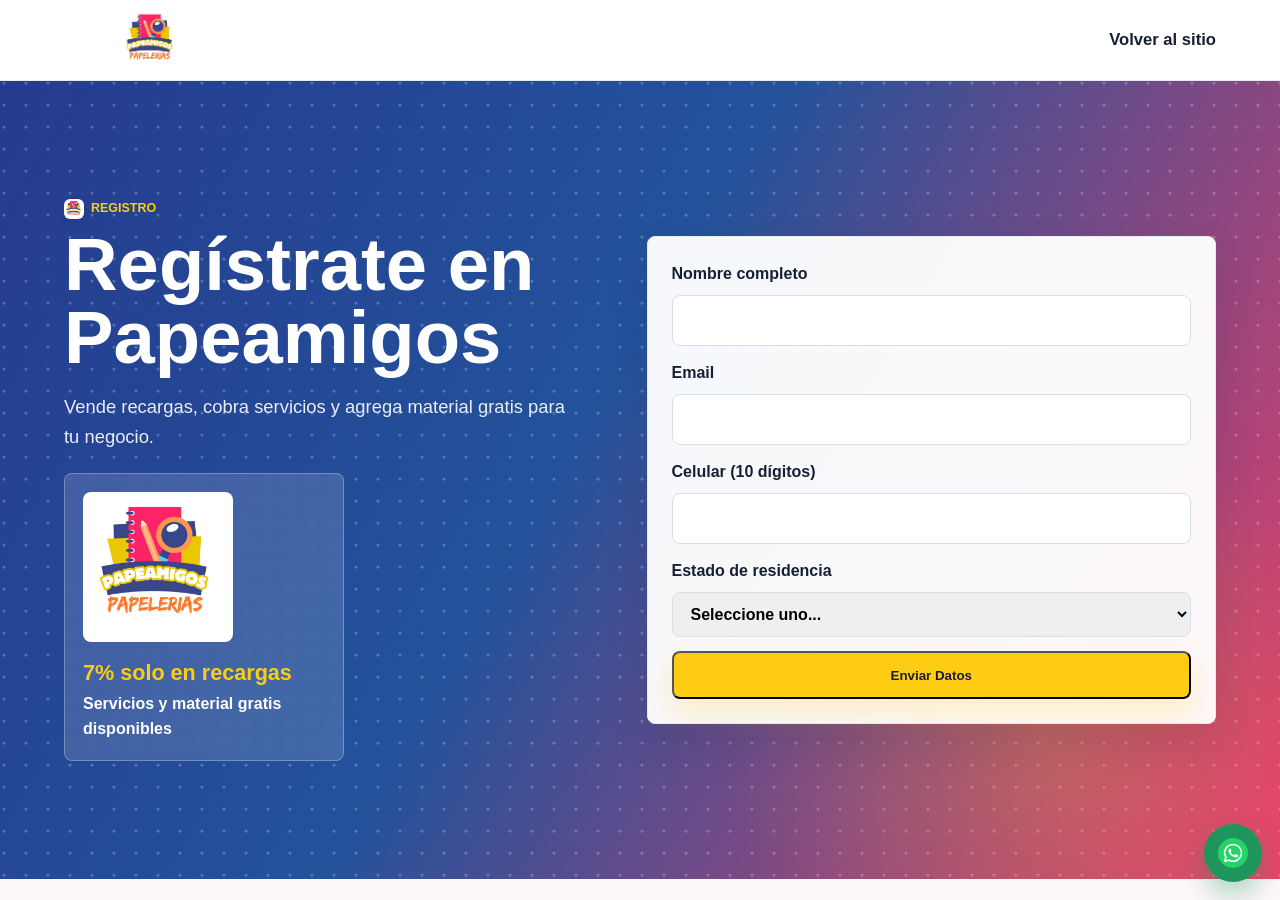
==== registro/index.html @ 70a5408a "Add compact modal banner" ====
<!doctype html>
<html lang="es-MX">
  <head>
    <meta charset="utf-8">
    <meta name="viewport" content="width=device-width, initial-scale=1">
    <!-- Cambiar content cuando Papeamigos confirme la URL real. Ejemplo: https://papeamigos.com/api/index.php -->
    <meta name="registration-api" content="/api/registro">
    <title>Registro | Papeamigos</title>
    <meta name="description" content="Regístrate en Papeamigos para vender recargas, cobrar servicios y ofrecer tarjetas de regalo.">
    <link rel="icon" href="../assets/images/logo-papeamigos.png" type="image/png">
    <link rel="stylesheet" href="../styles.css">
  </head>
  <body>
    <header class="topbar">
      <a href="../" class="brand"><img src="../assets/images/logo-papeamigos.png" alt="Papeamigos Papelerías"></a>
      <nav class="nav is-open"><button class="nav-btn back-site" type="button" data-close-register>Volver al sitio</button></nav>
    </header>
    <main>
      <section class="section register register-page" id="registro">
        <div class="register-hero"><p class="tag">Registro</p><h1>Regístrate en Papeamigos</h1><p>Vende recargas, cobra servicios y agrega material gratis para tu negocio.</p><div class="register-logo-card"><img src="../assets/images/logo-papeamigos.png" alt="Papeamigos Papelerías"><strong>7% solo en recargas</strong><span>Servicios y material gratis disponibles</span></div></div>
        <form id="registroForm" data-lead-form>
          
          <label>Nombre completo<input id="reg-name" type="text" name="nombre" maxlength="100" required></label>
          <label>Email<input id="reg-email" type="email" name="correo" maxlength="100" required></label>
          <label>Celular (10 dígitos)<input id="reg-phone" type="tel" name="telefono" inputmode="numeric" pattern="[0-9]{10}" maxlength="10" required></label>
          <label>Estado de residencia<select id="reg-estado" name="estado" required><option value="">Seleccione uno...</option><option>Aguascalientes</option><option>Baja California</option><option>Baja California Sur</option><option>Campeche</option><option>Chiapas</option><option>Chihuahua</option><option>Ciudad de México</option><option>Coahuila</option><option>Colima</option><option>Durango</option><option>Estado de México</option><option>Guanajuato</option><option>Guerrero</option><option>Hidalgo</option><option>Jalisco</option><option>Michoacán</option><option>Morelos</option><option>Nayarit</option><option>Nuevo León</option><option>Oaxaca</option><option>Puebla</option><option>Querétaro</option><option>Quintana Roo</option><option>San Luis Potosí</option><option>Sinaloa</option><option>Sonora</option><option>Tabasco</option><option>Tamaulipas</option><option>Tlaxcala</option><option>Veracruz</option><option>Yucatán</option><option>Zacatecas</option></select></label>
          <button class="btn primary" id="btnSubmitRegistro" type="submit">Enviar Datos</button>
          <p data-registration-status role="status" aria-live="polite"></p>
        </form>

      </section>
    </main>
    <section class="success-modal" data-registration-result hidden aria-live="polite" role="dialog" aria-modal="true">
      <div class="success-card">
        <button class="success-close" type="button" data-close-result aria-label="Cerrar">×</button>
        <img class="success-banner-img" src="../assets/images/modal-papeleria-banner.png" alt="Papeamigos Papelerías">
        <div class="success-check" aria-hidden="true">✓</div>
        <h2>Cuenta creada exitosamente</h2>
        <p class="success-login">Ingresa a: <a href="https://papeamigos.com/" target="_blank" rel="noopener">papeamigos.com</a></p>
        <p><strong>Usuario:</strong> <span data-result-user></span></p>
        <p><strong>Contraseña:</strong> <span data-result-pass></span></p>
        <p class="success-note">Guarda estos datos en un lugar seguro.</p>
        <p class="success-help">Si tienes dudas, escríbenos por WhatsApp.</p>
        <div class="success-link-actions">
          <a class="btn whatsapp-modal" href="#" data-modal-whatsapp>WhatsApp</a>
          <a class="btn app-modal" data-app-android hidden href="https://play.google.com/store/apps/details?id=com.papeamigos.recargasmultimarca&pcampaignid=web_share" target="_blank" rel="noopener">App Android</a>
        </div>
        <div class="success-actions">
          <button class="btn secondary" type="button" data-copy-result>Copiar</button>
          <button class="btn primary" type="button" data-accept-result>OK</button>
        </div>
      </div>
    </section>
    <a class="whatsapp" href="#" data-whatsapp-link aria-label="Contactar por WhatsApp"><img src="../assets/images/whatsapp-logo.svg" alt="WhatsApp"></a>
    <script src="../script.js"></script>
  </body>
</html>
---- styles.css ----
:root {
  --pink: #e93e69;
  --dark: #172033;
  --muted: #5d6678;
  --yellow: #ffcc14;
  --blue: #263b8f;
  --soft: #fff5f8;
  --line: #e7eaf1;
  --bg: #fff8fb;
  --radius: 8px;
  --shadow: 0 18px 44px rgba(23, 32, 51, .1);
}

* { box-sizing: border-box; }
html { scroll-behavior: smooth; }
body {
  margin: 0;
  font-family: Arial, Helvetica, sans-serif;
  color: var(--dark);
  background: var(--bg);
  line-height: 1.6;
}
img { display: block; max-width: 100%; }
a { color: inherit; text-decoration: none; }
h1, h2, h3, p { margin-top: 0; }
h1 { font-size: clamp(2.35rem, 5.8vw, 4.75rem); line-height: .98; margin-bottom: 18px; }
h2 { font-size: clamp(1.75rem, 3.8vw, 3rem); line-height: 1.08; margin-bottom: 14px; }
p { color: var(--muted); }
body, h1, h2, h3, p, span, strong, li, .tag { cursor: default; }
a, button, .btn, .nav a, .cards article a, .slider-control, .slider-dots button, .whatsapp { cursor: pointer; }
img, .cards article, .trust-grid article, .step-grid article, .earnings-grid article, .brand-list span { user-select: none; -webkit-user-select: none; }


.topbar {
  position: sticky;
  top: 0;
  z-index: 20;
  display: flex;
  align-items: center;
  justify-content: space-between;
  padding: 8px clamp(18px, 5vw, 70px);
  background: #fff;
  border-bottom: 1px solid var(--line);
}
.brand img { width: 174px; height: 64px; object-fit: contain; }
.nav { display: flex; gap: 22px; align-items: center; font-weight: 700; color: var(--dark); font-size: 1.04rem; }
.nav a, .nav button { color: var(--dark); font: inherit; font-weight: inherit; background: none; border: 0; padding: 0; cursor: pointer; }
.nav a:hover, .nav button:hover { color: var(--pink); }
.nav-home { min-height: 58px; display: inline-flex; align-items: center; padding: 0 26px !important; background: var(--pink) !important; color: #fff !important; border-radius: 12px 0 12px 0; }
.nav-dropdown { position: relative; }
.nav-drop-toggle { display: inline-flex; align-items: center; gap: 8px; }
.nav-drop-toggle::after { content: ""; width: 0; height: 0; border-left: 5px solid transparent; border-right: 5px solid transparent; border-top: 6px solid currentColor; }
.dropdown-menu { position: absolute; top: 100%; left: -22px; z-index: 40; display: none; min-width: 390px; padding: 16px; background: #fff; border: 1px solid var(--line); border-radius: 4px; box-shadow: var(--shadow); }
.dropdown-menu a { display: grid; gap: 3px; padding: 13px 10px; font-weight: 500; color: var(--dark); }
.dropdown-menu strong { font-size: 1.02rem; letter-spacing: .02em; }
.dropdown-menu span { color: var(--muted); font-size: .92rem; text-transform: uppercase; }
.dropdown-menu a:hover { color: var(--pink); }
.nav-dropdown:hover .dropdown-menu, .nav-dropdown:focus-within .dropdown-menu, .nav-dropdown.is-open .dropdown-menu { display: block; }
.nav-register { display: inline-flex; align-items: center; justify-content: center; min-height: 46px; padding: 0 20px !important; background: var(--yellow) !important; color: var(--dark) !important; border-radius: var(--radius); white-space: nowrap; }
.menu-toggle { display: none; width: 42px; height: 42px; padding: 9px; background: #fff; border: 1px solid var(--line); border-radius: var(--radius); }
.menu-toggle span { display: block; height: 2px; margin: 5px 0; background: var(--dark); }

.section { padding: clamp(48px, 7vw, 86px) clamp(18px, 5vw, 70px); }
.tag { display: inline-flex; align-items: center; gap: 7px; margin: 0 0 10px; color: #b92d45; font-size: .78rem; font-weight: 900; text-transform: uppercase; }
.tag::before { content: ""; flex: 0 0 20px; width: 20px; height: 20px; background: #fff url("assets/images/logo-papeamigos.png") center / contain no-repeat; border-radius: 6px; box-shadow: 0 3px 8px rgba(23, 32, 51, .12); }
.btn { display: inline-flex; align-items: center; justify-content: center; min-height: 48px; padding: 13px 20px; border-radius: var(--radius); font-weight: 900; }
.primary { background: var(--yellow); color: var(--dark); box-shadow: 0 12px 28px rgba(255, 204, 20, .25); }
.secondary { background: #fff; color: #b92d45; border: 1px solid rgba(233, 62, 105, .25); }
.section-title { max-width: 820px; margin-bottom: 32px; }

.hero-slider {
  position: relative;
  overflow: hidden;
  padding: 14px clamp(12px, 3vw, 36px) 24px;
  background: linear-gradient(180deg, #fff8fb 0%, #fff4bd 100%);
  border-bottom: 1px solid var(--line);
}
.slider-track { position: relative; width: min(100%, 1180px); aspect-ratio: 16 / 9; max-height: calc(100vh - 142px); margin: 0 auto; background: transparent; border-radius: 8px; box-shadow: 0 14px 34px rgba(23, 32, 51, .08); }
.slider-slide {
  position: absolute;
  inset: 0;
  opacity: 0;
  visibility: hidden;
  transition: opacity .6s ease-in-out, visibility .6s ease-in-out;
}
.slider-slide.is-active { opacity: 1; visibility: visible; }
.slider-slide img { width: 100%; height: 100%; object-fit: contain; object-position: center; background: transparent; border-radius: 6px; }
.slider-register { position: absolute; left: clamp(24px, 5vw, 70px); bottom: clamp(24px, 4vw, 48px); z-index: 2; }
.slider-control {
  position: absolute;
  top: 50%;
  z-index: 3;
  border: 0;
  width: 44px;
  height: 44px;
  padding: 0;
  background: rgba(23, 32, 51, .7);
  color: #fff;
  border-radius: 999px;
  font-size: 0;
  font-weight: 900;
  cursor: pointer;
  transform: translateY(-50%);
}
.slider-control.prev { left: clamp(18px, 4vw, 58px); }
.slider-control.next { right: clamp(18px, 4vw, 58px); }
.slider-control.prev::before { content: "‹"; font-size: 2rem; line-height: 1; }
.slider-control.next::before { content: "›"; font-size: 2rem; line-height: 1; }
.slider-dots { position: absolute; left: 0; right: 0; bottom: 16px; z-index: 3; display: flex; justify-content: center; gap: 10px; }
.slider-dots button { width: 12px; height: 12px; padding: 0; border: 2px solid #fff; background: rgba(23, 32, 51, .35); border-radius: 999px; cursor: pointer; }
.slider-dots button.is-active { background: var(--yellow); border-color: var(--yellow); }
.hero {
  display: grid;
  grid-template-columns: 1fr .95fr;
  gap: clamp(30px, 6vw, 72px);
  align-items: center;
  min-height: calc(100vh - 83px);
  padding: clamp(54px, 8vw, 96px) clamp(18px, 5vw, 70px);
  background: linear-gradient(135deg, #fff 0%, #fff5f8 48%, #fff7dc 100%);
}
.hero-text p:not(.tag) { max-width: 650px; font-size: 1.18rem; }
.hero-actions { display: flex; flex-wrap: wrap; gap: 12px; margin-top: 28px; }
.media-box { margin: 0; padding: 12px; background: #fff; border: 1px solid var(--line); border-radius: var(--radius); box-shadow: var(--shadow); }
.media-box img { width: 100%; aspect-ratio: 3 / 2; object-fit: contain; background: #fff4bd; border-radius: 6px; }

.benefit-band { display: grid; grid-template-columns: repeat(4, 1fr); gap: 16px; padding: 22px clamp(18px, 5vw, 70px); background: var(--dark); }
.benefit-band article { padding: 18px; background: #fff; border-left: 6px solid var(--yellow); border-radius: var(--radius); }
.benefit-band strong { display: block; color: var(--pink); font-size: 1.16rem; }
.benefit-band span { color: var(--muted); }

.logo-carousel { padding: 0; background: #fff8fb; overflow: hidden; border-top: 4px solid var(--pink); border-bottom: 3px solid var(--yellow); }
.logo-marquee { overflow-x: auto; overflow-y: hidden; background: #fff8fb; cursor: grab; scrollbar-width: none; touch-action: pan-y; user-select: none; }
.logo-track { display: flex; align-items: center; width: max-content; gap: clamp(46px, 6vw, 96px); padding: 36px 0; will-change: transform; }
.logo-track img { flex: 0 0 auto; max-width: clamp(120px, 13vw, 220px); max-height: 88px; width: auto; height: auto; object-fit: contain; pointer-events: none; user-select: none; -webkit-user-select: none; -webkit-user-drag: none; user-drag: none; }
.logo-marquee::-webkit-scrollbar { display: none; }
.logo-marquee.is-dragging { cursor: grabbing; }
.intro {
  position: relative;
  display: grid;
  grid-template-columns: minmax(0, 1.15fr) minmax(260px, .85fr);
  gap: clamp(26px, 5vw, 70px);
  align-items: center;
  overflow: hidden;
  background:
    radial-gradient(circle at 82% 86%, rgba(255,204,20,.16), transparent 28%),
    linear-gradient(120deg, #263b8f 0%, #304aa6 58%, #e93e69 100%);
  color: #fff;
}
.intro-copy { position: relative; z-index: 1; max-width: 820px; }
.intro .tag { color: var(--yellow); }
.intro h2 { color: #fff; font-size: clamp(2rem, 4.4vw, 4rem); line-height: 1; max-width: 860px; }
.intro p { max-width: 760px; margin: 16px 0 24px; color: rgba(255,255,255,.88); }
.intro-visual { position: relative; z-index: 1; min-height: 280px; display: grid; place-items: center; justify-self: center; }
.intro-visual img { width: min(300px, 78%); filter: drop-shadow(0 24px 34px rgba(0,0,0,.24)); }
.trust-section { background: #fff8fb; padding-bottom: clamp(38px, 5vw, 62px); }
.trust-grid { display: grid; grid-template-columns: repeat(4, 1fr); gap: 16px; }
.trust-grid article { min-height: 150px; padding: 22px; background: #fff; border: 1px solid var(--line); border-top: 5px solid var(--yellow); border-radius: var(--radius); box-shadow: 0 10px 24px rgba(23, 32, 51, .06); }
.trust-grid i { display: inline-flex; align-items: center; justify-content: center; width: 36px; height: 36px; margin-bottom: 14px; background: #fde1e7; color: #b92d45; border-radius: 999px; font-style: normal; font-weight: 900; }
.trust-grid strong { display: block; margin-bottom: 8px; color: var(--dark); font-size: 1.08rem; }
.trust-grid span { color: var(--muted); }

.grid.channels { display: grid; grid-template-columns: repeat(4, 1fr); gap: 16px; }
.cards article { display: grid; gap: 12px; align-content: start; padding: 12px; background: #fff; border: 1px solid var(--line); border-radius: var(--radius); box-shadow: var(--shadow); }
.cards article img { aspect-ratio: 4 / 3; object-fit: contain; background: #fff4bd; border-radius: 6px; }
.cards article a { font-weight: 900; color: var(--pink); }


.earnings { background: #fbfcff; }
.earnings-grid { display: grid; grid-template-columns: repeat(3, minmax(0, 1fr)); gap: 18px; align-items: stretch; }
.earnings-grid article { min-height: 380px; padding: 28px; background: #fbfcff; border: 1px solid var(--line); border-radius: var(--radius); box-shadow: 0 10px 24px rgba(23, 32, 51, .06); }
.earnings-grid article.featured { background: var(--yellow); border-color: #e6b900; }
.earnings-grid article.service-highlight { background: #fff8d8; border-color: #ffcc14; }
.earnings-grid article.service-highlight strong { color: #b92d45; }
.earnings-grid span { display: block; margin-bottom: 10px; color: #b92d45; font-weight: 900; text-transform: uppercase; }
.earnings-grid strong { display: block; margin-bottom: 14px; color: var(--dark); font-size: clamp(3rem, 5vw, 4.5rem); line-height: .9; }
.earnings-grid strong.service-price { font-size: clamp(2.8rem, 4vw, 3.8rem); line-height: .95; letter-spacing: -1px; }
.earnings-grid p { margin-bottom: 0; }
.earnings-grid ul { margin: 16px 0 0; padding: 0; list-style: none; color: var(--dark); font-weight: 800; }
.earnings-grid li { padding: 9px 0; border-top: 1px solid rgba(23, 32, 51, .12); }
.steps { background: #fff4bd; }
.step-grid { display: grid; grid-template-columns: repeat(4, 1fr); gap: 16px; }
.step-grid article { padding: 22px; background: #fff; border: 1px solid var(--line); border-radius: var(--radius); box-shadow: 0 10px 24px rgba(23, 32, 51, .06); }
.step-grid span { display: inline-flex; align-items: center; justify-content: center; width: 44px; height: 44px; margin-bottom: 20px; background: var(--pink); color: #fff; border-radius: var(--radius); font-weight: 900; }

.service-detail { display: grid; grid-template-columns: 1fr .9fr; gap: clamp(28px, 6vw, 70px); align-items: center; background: #fff; }
.service-detail.alt { background: #fff8fb; }
.service-copy .btn { margin-top: 22px; }
.brand-list { display: grid; grid-template-columns: repeat(3, 1fr); gap: 10px; margin-top: 22px; }
.brand-list span { display: flex; align-items: center; justify-content: center; min-height: 54px; padding: 10px; background: #fff; border: 1px solid var(--line); border-radius: var(--radius); font-weight: 900; text-align: center; }
.brand-list span:last-child { background: #fde1e7; color: #b92d45; }
.logo-list span { min-height: 66px; }
.logo-list img { max-width: 138px; max-height: 44px; width: auto; height: auto; object-fit: contain; }
@media (max-width: 620px) { .logo-list span { min-height: 58px; } .logo-list img { max-width: 125px; max-height: 38px; } }

.commission { display: grid; grid-template-columns: 1fr auto; gap: 30px; align-items: center; background: linear-gradient(135deg, var(--pink), var(--blue)); color: #fff; }
.commission p, .commission .tag { color: #fff; }
.big-number { font-size: clamp(6rem, 18vw, 13rem); line-height: .8; font-weight: 900; color: var(--yellow); }
.material { background: #fff8fb; }
.material .media-box { max-width: 820px; margin-bottom: 22px; }
.web-access { background: #fff; padding-bottom: clamp(24px, 4vw, 44px); }
.web-access-card { display: grid; grid-template-columns: auto 1fr auto; gap: clamp(16px, 4vw, 34px); align-items: center; max-width: 1060px; margin: 0 auto; padding: clamp(20px, 4vw, 34px); background: linear-gradient(135deg, #fff 0%, #fff8fb 100%); border: 1px solid var(--line); border-left: 6px solid var(--pink); border-radius: var(--radius); box-shadow: var(--shadow); }
.web-access-logo { width: 82px; height: 82px; object-fit: contain; padding: 8px; background: #fff8d8; border-radius: 18px; }
.web-access h2 { margin-bottom: 8px; }
.web-access p:not(.tag) { margin-bottom: 0; }
.web-access strong { color: #139a56; }
.web-access-btn { white-space: nowrap; }
.app-download { background: linear-gradient(135deg, #fff8fb 0%, #fff4bd 100%); }
.app-download[hidden], [data-app-android][hidden] { display: none; }
.app-download-card { display: grid; grid-template-columns: auto 1fr auto; gap: clamp(16px, 4vw, 34px); align-items: center; max-width: 1060px; margin: 0 auto; padding: clamp(20px, 4vw, 34px); background: #fff; border: 1px solid var(--line); border-radius: var(--radius); box-shadow: var(--shadow); }
.app-download-logo { width: 86px; height: 86px; object-fit: contain; padding: 8px; background: #fff8d8; border-radius: 18px; }
.app-download h2 { margin-bottom: 8px; }
.app-download p:not(.tag) { margin-bottom: 0; }
.playstore-btn { gap: 10px; background: #111827; color: #fff; box-shadow: 0 12px 28px rgba(17, 24, 39, .18); white-space: nowrap; }
.playstore-btn img { width: 28px; height: 28px; object-fit: contain; padding: 3px; background: #fff; border-radius: 6px; }
.register { display: grid; grid-template-columns: .9fr 1fr; gap: clamp(28px, 6vw, 70px); align-items: center; background: radial-gradient(circle at 82% 82%, rgba(255,204,20,.22), transparent 26%), radial-gradient(circle at 18% 10%, rgba(255,255,255,.22) 1px, transparent 2px), linear-gradient(120deg, #263b8f 0%, #23529b 45%, #e93e69 100%); background-size: auto, 22px 22px, auto; color: #fff; }
form { display: grid; gap: 14px; padding: 24px; background: #fff; border: 1px solid var(--line); border-radius: var(--radius); box-shadow: var(--shadow); }
label { display: grid; gap: 8px; font-weight: 900; }
input, select, textarea { min-height: 44px; padding: 12px 14px; border: 1px solid #d8deea; border-radius: var(--radius); font: inherit; } textarea { resize: vertical; }

.footer { position: relative; overflow: hidden; padding: 58px clamp(18px, 5vw, 70px) 22px; background: radial-gradient(circle at 85% 18%, rgba(233,62,105,.18), transparent 28%), radial-gradient(circle at 18% 88%, rgba(255,204,20,.12), transparent 26%), linear-gradient(135deg, #111827 0%, #172452 58%, #111827 100%); color: #fff; }
.footer::before { content: ""; position: absolute; inset: 0; background-image: radial-gradient(circle, rgba(255,255,255,.09) 1px, transparent 1.6px); background-size: 26px 26px; opacity: .42; pointer-events: none; }
.footer::after { content: ""; position: absolute; right: -120px; bottom: -150px; width: 420px; height: 420px; border-radius: 50%; background: rgba(255,204,20,.08); pointer-events: none; }
.footer-grid, .footer-copy { position: relative; z-index: 1; }
.footer-grid { display: grid; grid-template-columns: 1.4fr .8fr .8fr 1fr; gap: clamp(24px, 5vw, 70px); align-items: start; }
.footer img { width: 132px; height: 58px; object-fit: contain; background: #fff; border-radius: var(--radius); margin-bottom: 12px; }
.footer h2, .footer h3 { margin: 0 0 12px; color: #fff; }
.footer h2 { font-size: 1.8rem; }
.footer h3 { font-size: 1.18rem; }
.footer p { margin: 0 0 12px; color: #d9deea; }
.footer a { display: block; margin: 8px 0; color: #fff; text-decoration: underline; text-underline-offset: 3px; }
.footer a:hover { color: var(--yellow); }
.footer-phone { font-size: 1.35rem; font-weight: 900; color: #fff !important; }
.footer-whatsapp { display: inline-flex !important; width: fit-content; margin-top: 10px !important; padding: 12px 16px; background: #18a85f; border-radius: var(--radius); color: #fff !important; text-decoration: none !important; font-weight: 900; }
.footer-copy { margin-top: 38px !important; padding-top: 18px; border-top: 1px solid rgba(255,255,255,.12); text-align: center; font-size: .9rem; }
@media (max-width: 900px) { .footer-grid { grid-template-columns: 1fr 1fr; } }
@media (max-width: 620px) { .footer { padding: 42px 18px 18px; } .footer-grid { grid-template-columns: 1fr; gap: 24px; } }
.whatsapp { position: fixed; right: 18px; bottom: 18px; display: flex; align-items: center; justify-content: center; width: 58px; height: 58px; background: #1e955d; border-radius: 999px; box-shadow: 0 14px 28px rgba(30, 149, 93, .35); }
.whatsapp img { width: 32px; height: 32px; }

@media (max-width: 1100px) {
  .grid.channels { grid-template-columns: repeat(2, 1fr); }
}
@media (max-width: 900px) {
  .topbar { padding: 10px 16px; }
  .brand img { width: 118px; height: 52px; }
  .hero, .service-detail, .register, .commission { grid-template-columns: 1fr; }
  .benefit-band, .trust-grid, .step-grid { grid-template-columns: 1fr 1fr; } .earnings-grid { grid-template-columns: 1fr; }
  .big-number { font-size: 6rem; }
  .nav { display: none; position: absolute; left: 12px; right: 12px; top: calc(100% + 8px); flex-direction: column; align-items: stretch; gap: 0; padding: 8px; background: #fff; border: 1px solid var(--line); border-radius: var(--radius); box-shadow: var(--shadow); font-size: 1rem; }
  .nav.is-open { display: flex; }
  .nav a, .nav button { width: 100%; padding: 13px 12px; min-height: auto; text-align: left; border-radius: 6px; }
  .nav-home { background: var(--pink) !important; color: #fff !important; border-radius: 8px !important; }
  .nav-dropdown { display: contents; }
  .nav-drop-toggle { display: none !important; }
  .dropdown-menu { position: static; display: grid; min-width: 0; padding: 4px 0; border: 0; box-shadow: none; }
  .dropdown-menu a { padding: 12px; border-top: 1px solid var(--line); }
  .dropdown-menu span { display: none; }
  .menu-toggle { display: block; }
}
@media (max-width: 620px) {
  .section { padding: 42px 18px; }
  .hero-slider { padding: 10px 10px 76px; }
  .slider-track { width: 100%; max-height: none; aspect-ratio: 16 / 9; overflow: visible; box-shadow: none; }
  .slider-slide img { border-radius: 6px; }
  .slider-register { left: 10px; right: 10px; bottom: -58px; min-height: 44px; }
  .slider-dots { bottom: 58px; }
  .slider-control { font-size: .78rem; padding: 8px 10px; }
  .logo-track { gap: 42px; padding: 26px 0; }
  .logo-track img { max-width: 118px; max-height: 58px; }
  .intro { text-align: left; }
  .intro h2 { font-size: 2.15rem; }
  .intro-visual { min-height: 160px; }
  .intro-visual img { width: min(190px, 58%); }
  h1 { font-size: 2.25rem; }
  .grid.channels, .benefit-band, .trust-grid, .step-grid, .earnings-grid, .brand-list { grid-template-columns: 1fr; }
  .hero-actions { display: grid; }
  .btn { width: 100%; }
  .web-access-card { grid-template-columns: 1fr; text-align: center; justify-items: center; }
  .web-access-logo { width: 78px; height: 78px; }
  .app-download-card { grid-template-columns: 1fr; text-align: center; justify-items: center; }
  .app-download-logo { width: 78px; height: 78px; }
}




.register-page { min-height: calc(100vh - 102px); padding-top: clamp(26px, 5vh, 56px); padding-bottom: clamp(26px, 5vh, 56px); }




.btn, .nav a, .cards article, .trust-grid article, .step-grid article, .earnings-grid article, .brand-list span { transition: transform .18s ease, box-shadow .18s ease, border-color .18s ease, background-color .18s ease; }
.btn:hover { transform: translateY(-2px); box-shadow: 0 16px 32px rgba(23, 32, 51, .14); }
.btn:active { transform: translateY(0) scale(.98); }
.nav a:hover { transform: translateY(-1px); }
.cards article:hover, .trust-grid article:hover, .step-grid article:hover, .earnings-grid article:hover { transform: translateY(-4px); box-shadow: 0 18px 36px rgba(23, 32, 51, .12); }

.nav { transition: opacity .2s ease, transform .2s ease; }
@media (max-width: 900px) { .nav { opacity: 0; transform: translateY(-8px); } .nav.is-open { opacity: 1; transform: translateY(0); } .intro { grid-template-columns: 1fr; } .intro-copy { margin: 0 auto; } .intro p { margin-left: auto; margin-right: auto; } .intro-visual { min-height: 250px; } }
@keyframes modalFadeIn {
  from { opacity: 0; }
  to { opacity: 1; }
}
@keyframes modalPopIn {
  from { opacity: 0; transform: translateY(14px) scale(.96); }
  to { opacity: 1; transform: translateY(0) scale(1); }
}
@media (prefers-reduced-motion: reduce) { *, *::before, *::after { transition: none !important; animation: none !important; } }

.back-site { border: 0; cursor: pointer; font: inherit; }


.reveal { opacity: 0; transform: translateY(18px); transition: opacity .55s ease, transform .55s ease; }
.reveal.is-visible { opacity: 1; transform: translateY(0); }












































/* hide slider arrows */
.slider-control { display: none; }












.service-example { display: grid; gap: 8px; max-width: 560px; margin-top: 18px; padding: 18px; background: #fff8d8; border: 1px solid #ffcc14; border-radius: var(--radius); }
.service-example strong { color: #b92d45; font-size: 1.08rem; }
.service-example span { color: var(--dark); font-weight: 800; }
@media (max-width: 620px) { .service-example { padding: 14px; } }








.register-hero h1 { color: #fff; }
.register-hero p:not(.tag) { color: rgba(255,255,255,.9); font-size: 1.15rem; }
.register-hero .tag { color: var(--yellow); }
.register-logo-card { width: min(280px, 88%); margin-top: 22px; padding: 18px; background: rgba(255,255,255,.14); border: 1px solid rgba(255,255,255,.28); border-radius: var(--radius); backdrop-filter: blur(4px); }
.register-logo-card img { width: 150px; margin-bottom: 14px; background: #fff; border-radius: var(--radius); }
.register-logo-card strong, .register-logo-card span { display: block; }
.register-logo-card strong { font-size: 1.35rem; color: var(--yellow); }
.register-logo-card span { color: #fff; font-weight: 800; }
.register form { background: rgba(255,255,255,.96); }
.register label { color: var(--dark); }
@media (max-width: 900px) { .register { align-items: start; } .register-logo-card { display: none; } }



[data-registration-status] { margin: 0; color: var(--red); font-weight: 700; }
[data-registration-status]:empty { display: none; }
#btnSubmitRegistro:disabled { cursor: wait; opacity: .72; }


.success-modal {
  position: fixed;
  inset: 0;
  z-index: 100;
  display: grid;
  place-items: center;
  padding: 18px;
  background: rgba(0,0,0,.58);
}
.success-modal[hidden] { display: none; }
.success-modal.is-opening { animation: modalFadeIn .24s ease-out both; }
.success-modal.is-opening .success-card { animation: modalPopIn .28s ease-out both; }
.success-card {
  position: relative;
  overflow: hidden;
  width: min(100%, 620px);
  padding: clamp(34px, 7vw, 66px) clamp(22px, 6vw, 56px) clamp(28px, 6vw, 46px);
  background: #fff;
  color: #474b55;
  border-radius: 8px;
  text-align: center;
  box-shadow: 0 24px 80px rgba(0,0,0,.28);
}
.success-close {
  position: absolute;
  top: 14px;
  right: 14px;
  width: 38px;
  height: 38px;
  border: 0;
  border-radius: 999px;
  background: #f2f3f6;
  color: #565b65;
  font-size: 1.7rem;
  line-height: 1;
  cursor: pointer;
}
.success-close:hover { background: #e6e8ee; }
.success-banner-img { width: min(420px, 100%); height: auto; max-height: 86px; object-fit: contain; margin: 0 auto 24px; border-radius: 14px; }
.success-check {
  display: inline-flex;
  align-items: center;
  justify-content: center;
  width: 118px;
  height: 118px;
  margin-bottom: 34px;
  color: #8bd87a;
  border: 6px solid #e7f7e2;
  border-radius: 999px;
  font-size: 5rem;
  line-height: 1;
  font-weight: 300;
}
.success-card h2 {
  margin-bottom: 24px;
  color: #3f434d;
  font-size: clamp(1.55rem, 4.2vw, 2rem);
  line-height: 1.2;
}
.success-card p { margin-bottom: 18px; color: #565b65; font-size: 1.05rem; }
.success-card strong { color: #4a4f59; }
.success-login a { color: #139a56; font-weight: 900; text-decoration: underline; text-underline-offset: 3px; }
.success-help { margin-bottom: 12px !important; }
.whatsapp-modal { display: inline-flex; width: auto; min-width: 132px; margin: 2px auto 0; background: #18a85f; color: #fff; box-shadow: none; }
.success-note { margin-top: 24px; }
.success-actions { display: flex; justify-content: center; gap: 14px; margin-top: 38px; }
.success-actions .btn {
  width: auto;
  min-width: 96px;
  border: 0;
}
.success-actions .primary {
  background: #6b5ee7;
  color: #fff;
  box-shadow: none;
}
@media (max-width: 620px) {
  .success-card {
  position: relative;
  overflow: hidden; padding: 34px 20px 30px; }
  .success-close {
  position: absolute;
  top: 14px;
  right: 14px;
  width: 38px;
  height: 38px;
  border: 0;
  border-radius: 999px;
  background: #f2f3f6;
  color: #565b65;
  font-size: 1.7rem;
  line-height: 1;
  cursor: pointer;
}
.success-close:hover { background: #e6e8ee; }
  .success-banner-img { width: min(330px, 100%); max-height: 66px; margin-bottom: 20px; }
.success-check { width: 92px; height: 92px; margin-bottom: 28px; font-size: 3.8rem; }
  .success-actions { display: grid; grid-template-columns: 1fr 1fr; }
  .success-actions .btn { min-width: 0; }
}

.app-modal[hidden] { display: none; }
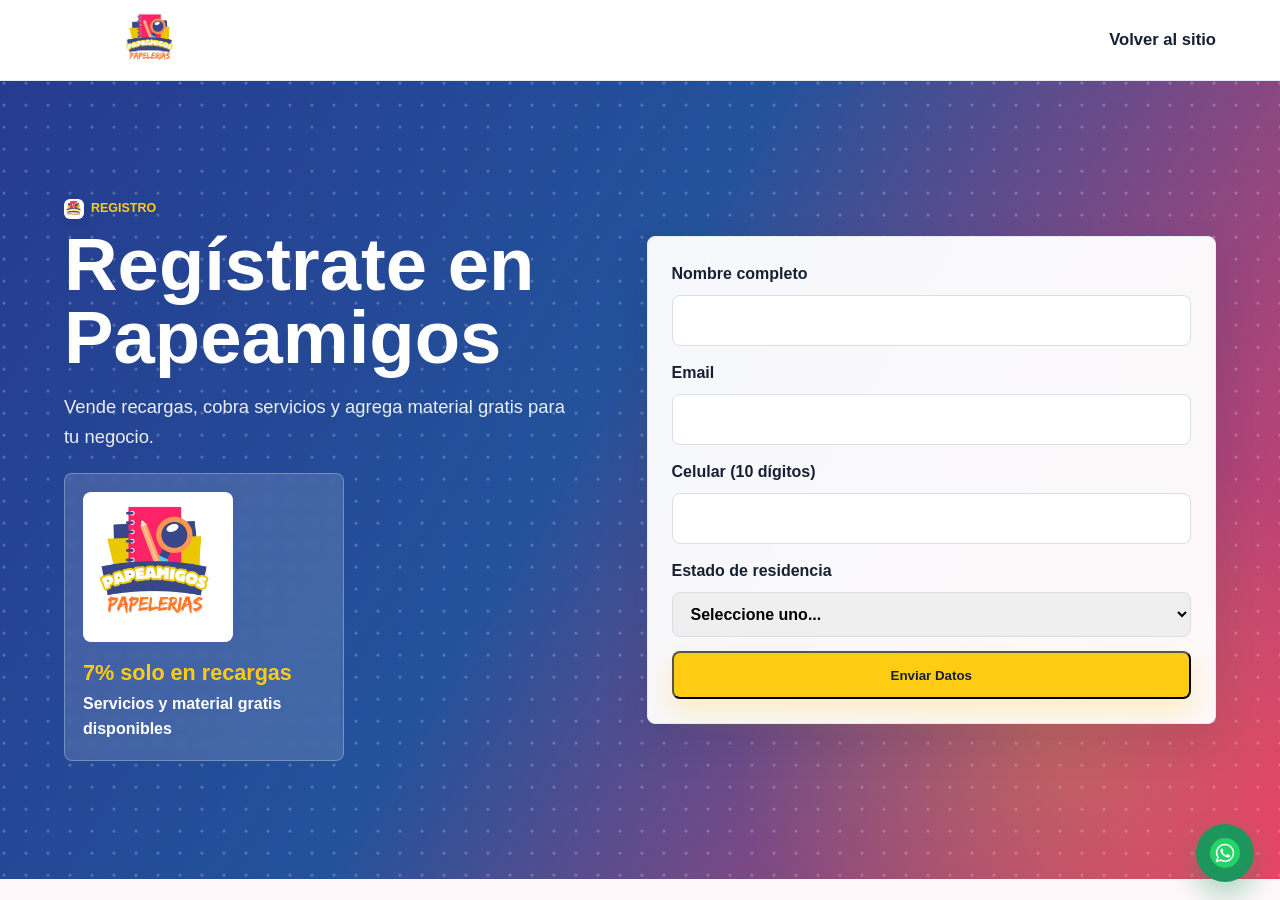
==== commit 032aea9e: "Style success modal buttons" ====
--- a/registro/index.html
+++ b/registro/index.html
@@ -42,7 +42,7 @@
         <p class="success-note">Guarda estos datos en un lugar seguro.</p>
         <p class="success-help">Si tienes dudas, escríbenos por WhatsApp.</p>
         <div class="success-link-actions">
-          <a class="btn whatsapp-modal" href="#" data-modal-whatsapp>WhatsApp</a>
+          <a class="btn whatsapp-modal" href="#" data-modal-whatsapp><img src="../assets/images/whatsapp-logo.svg" alt="">WhatsApp</a>
           <a class="btn app-modal" data-app-android hidden href="https://play.google.com/store/apps/details?id=com.papeamigos.recargasmultimarca&pcampaignid=web_share" target="_blank" rel="noopener">App Android</a>
         </div>
         <div class="success-actions">
--- a/styles.css
+++ b/styles.css
@@ -231,10 +231,10 @@
 .footer a:hover { color: var(--yellow); }
 .footer-phone { font-size: 1.35rem; font-weight: 900; color: #fff !important; }
 .footer-whatsapp { display: inline-flex !important; width: fit-content; margin-top: 10px !important; padding: 12px 16px; background: #18a85f; border-radius: var(--radius); color: #fff !important; text-decoration: none !important; font-weight: 900; }
-.footer-copy { margin-top: 38px !important; padding-top: 18px; border-top: 1px solid rgba(255,255,255,.12); text-align: center; font-size: .9rem; }
+.footer-copy { margin-top: 38px !important; padding-top: 26px; border-top: 1px solid rgba(255,255,255,.12); text-align: center; font-size: .9rem; }
 @media (max-width: 900px) { .footer-grid { grid-template-columns: 1fr 1fr; } }
 @media (max-width: 620px) { .footer { padding: 42px 18px 18px; } .footer-grid { grid-template-columns: 1fr; gap: 24px; } }
-.whatsapp { position: fixed; right: 18px; bottom: 18px; display: flex; align-items: center; justify-content: center; width: 58px; height: 58px; background: #1e955d; border-radius: 999px; box-shadow: 0 14px 28px rgba(30, 149, 93, .35); }
+.whatsapp { position: fixed; right: 26px; bottom: 18px; display: flex; align-items: center; justify-content: center; width: 58px; height: 58px; background: #1e955d; border-radius: 999px; box-shadow: 0 14px 28px rgba(30, 149, 93, .35); }
 .whatsapp img { width: 32px; height: 32px; }
 
 @media (max-width: 1100px) {
@@ -370,7 +370,7 @@
 
 
 
-.service-example { display: grid; gap: 8px; max-width: 560px; margin-top: 18px; padding: 18px; background: #fff8d8; border: 1px solid #ffcc14; border-radius: var(--radius); }
+.service-example { display: grid; gap: 8px; max-width: 560px; margin-top: 26px; padding: 18px; background: #fff8d8; border: 1px solid #ffcc14; border-radius: var(--radius); }
 .service-example strong { color: #b92d45; font-size: 1.08rem; }
 .service-example span { color: var(--dark); font-weight: 800; }
 @media (max-width: 620px) { .service-example { padding: 14px; } }
@@ -426,20 +426,26 @@
 }
 .success-close {
   position: absolute;
-  top: 14px;
-  right: 14px;
-  width: 38px;
-  height: 38px;
-  border: 0;
+  top: 16px;
+  right: 16px;
+  z-index: 30;
+  display: inline-flex;
+  align-items: center;
+  justify-content: center;
+  width: 42px;
+  height: 42px;
+  border: 1px solid rgba(96,101,117,.18);
   border-radius: 999px;
-  background: #f2f3f6;
-  color: #565b65;
-  font-size: 1.7rem;
+  background: #fff;
+  color: #606575;
+  font-size: 27px;
+  font-weight: 700;
   line-height: 1;
+  box-shadow: 0 8px 20px rgba(33,38,50,.14);
   cursor: pointer;
 }
-.success-close:hover { background: #e6e8ee; }
-.success-banner-img { width: min(420px, 100%); height: auto; max-height: 86px; object-fit: contain; margin: 0 auto 24px; border-radius: 14px; }
+.success-close:hover { background: #f0f1f5; }
+.success-banner-img { width: calc(100% + 40px); max-width: none; height: 86px; object-fit: cover; object-position: center; margin: 42px -20px 30px; border-radius: 14px; }
 .success-check {
   display: inline-flex;
   align-items: center;
@@ -464,8 +470,9 @@
 .success-card strong { color: #4a4f59; }
 .success-login a { color: #139a56; font-weight: 900; text-decoration: underline; text-underline-offset: 3px; }
 .success-help { margin-bottom: 12px !important; }
-.whatsapp-modal { display: inline-flex; width: auto; min-width: 132px; margin: 2px auto 0; background: #18a85f; color: #fff; box-shadow: none; }
-.success-note { margin-top: 24px; }
+.whatsapp-modal { display: inline-flex; align-items: center; justify-content: center; gap: 10px; width: auto; min-width: 148px; margin: 2px auto 0; background: #18a85f; color: #fff; box-shadow: none; }
+.whatsapp-modal img { width: 22px; height: 22px; display: block; }
+.success-note { margin-top: 26px; }
 .success-actions { display: flex; justify-content: center; gap: 14px; margin-top: 38px; }
 .success-actions .btn {
   width: auto;
@@ -483,20 +490,26 @@
   overflow: hidden; padding: 34px 20px 30px; }
   .success-close {
   position: absolute;
-  top: 14px;
-  right: 14px;
-  width: 38px;
-  height: 38px;
-  border: 0;
+  top: 16px;
+  right: 16px;
+  z-index: 30;
+  display: inline-flex;
+  align-items: center;
+  justify-content: center;
+  width: 42px;
+  height: 42px;
+  border: 1px solid rgba(96,101,117,.18);
   border-radius: 999px;
-  background: #f2f3f6;
-  color: #565b65;
-  font-size: 1.7rem;
+  background: #fff;
+  color: #606575;
+  font-size: 27px;
+  font-weight: 700;
   line-height: 1;
+  box-shadow: 0 8px 20px rgba(33,38,50,.14);
   cursor: pointer;
 }
-.success-close:hover { background: #e6e8ee; }
-  .success-banner-img { width: min(330px, 100%); max-height: 66px; margin-bottom: 20px; }
+.success-close:hover { background: #f0f1f5; }
+  .success-banner-img { width: calc(100% + 24px); max-width: none; height: 62px; margin: 46px -12px 22px; }
 .success-check { width: 92px; height: 92px; margin-bottom: 28px; font-size: 3.8rem; }
   .success-actions { display: grid; grid-template-columns: 1fr 1fr; }
   .success-actions .btn { min-width: 0; }
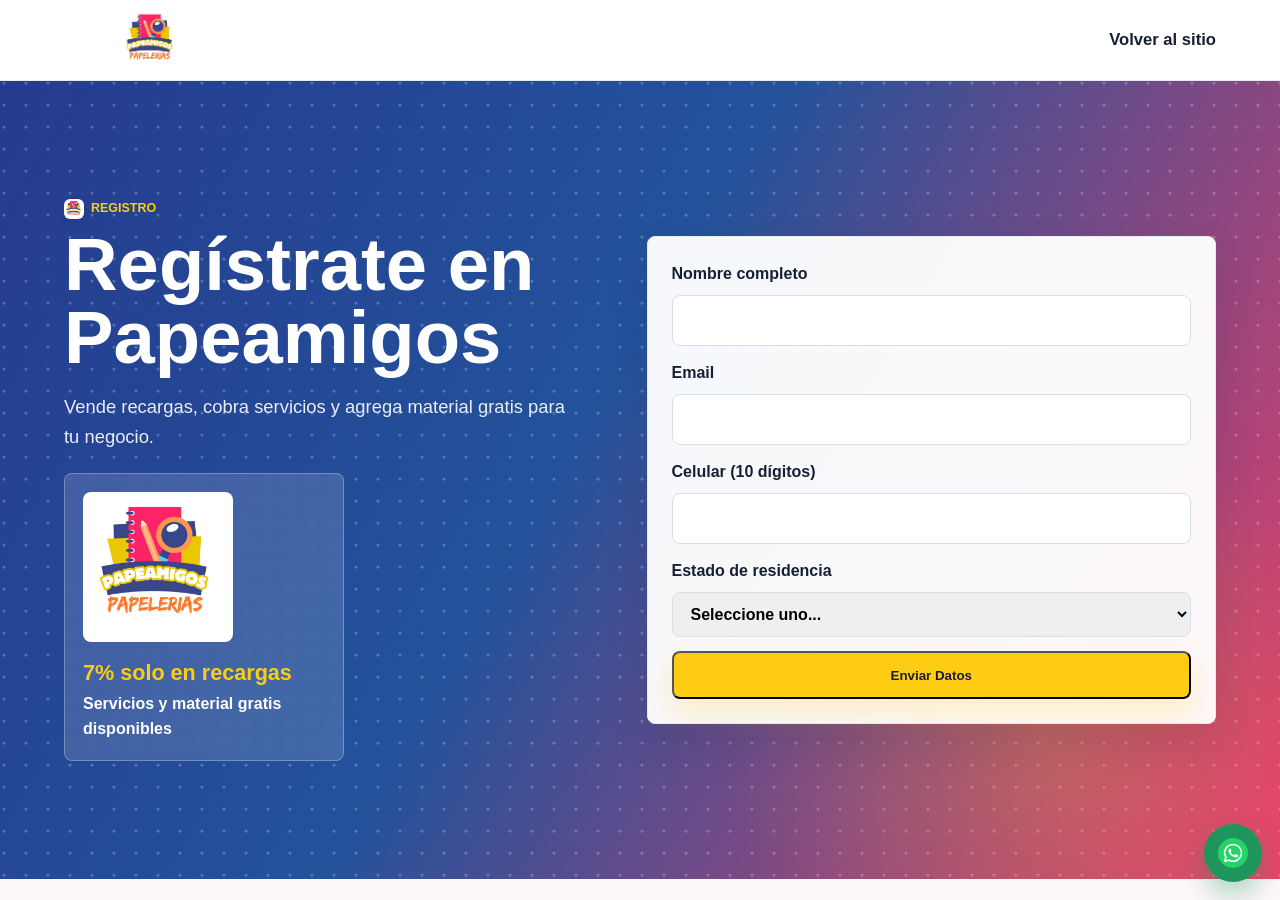
==== commit 5dc4be58: "Revert registration modal banner" ====
--- a/registro/index.html
+++ b/registro/index.html
@@ -33,7 +33,6 @@
     <section class="success-modal" data-registration-result hidden aria-live="polite" role="dialog" aria-modal="true">
       <div class="success-card">
         <button class="success-close" type="button" data-close-result aria-label="Cerrar">×</button>
-        <img class="success-banner-img" src="../assets/images/modal-papeleria-banner.png" alt="Papeamigos Papelerías">
         <div class="success-check" aria-hidden="true">✓</div>
         <h2>Cuenta creada exitosamente</h2>
         <p class="success-login">Ingresa a: <a href="https://papeamigos.com/" target="_blank" rel="noopener">papeamigos.com</a></p>
@@ -42,7 +41,7 @@
         <p class="success-note">Guarda estos datos en un lugar seguro.</p>
         <p class="success-help">Si tienes dudas, escríbenos por WhatsApp.</p>
         <div class="success-link-actions">
-          <a class="btn whatsapp-modal" href="#" data-modal-whatsapp><img src="../assets/images/whatsapp-logo.svg" alt="">WhatsApp</a>
+          <a class="btn whatsapp-modal" href="#" data-modal-whatsapp>WhatsApp</a>
           <a class="btn app-modal" data-app-android hidden href="https://play.google.com/store/apps/details?id=com.papeamigos.recargasmultimarca&pcampaignid=web_share" target="_blank" rel="noopener">App Android</a>
         </div>
         <div class="success-actions">
--- a/styles.css
+++ b/styles.css
@@ -231,10 +231,10 @@
 .footer a:hover { color: var(--yellow); }
 .footer-phone { font-size: 1.35rem; font-weight: 900; color: #fff !important; }
 .footer-whatsapp { display: inline-flex !important; width: fit-content; margin-top: 10px !important; padding: 12px 16px; background: #18a85f; border-radius: var(--radius); color: #fff !important; text-decoration: none !important; font-weight: 900; }
-.footer-copy { margin-top: 38px !important; padding-top: 26px; border-top: 1px solid rgba(255,255,255,.12); text-align: center; font-size: .9rem; }
+.footer-copy { margin-top: 38px !important; padding-top: 18px; border-top: 1px solid rgba(255,255,255,.12); text-align: center; font-size: .9rem; }
 @media (max-width: 900px) { .footer-grid { grid-template-columns: 1fr 1fr; } }
 @media (max-width: 620px) { .footer { padding: 42px 18px 18px; } .footer-grid { grid-template-columns: 1fr; gap: 24px; } }
-.whatsapp { position: fixed; right: 26px; bottom: 18px; display: flex; align-items: center; justify-content: center; width: 58px; height: 58px; background: #1e955d; border-radius: 999px; box-shadow: 0 14px 28px rgba(30, 149, 93, .35); }
+.whatsapp { position: fixed; right: 18px; bottom: 18px; display: flex; align-items: center; justify-content: center; width: 58px; height: 58px; background: #1e955d; border-radius: 999px; box-shadow: 0 14px 28px rgba(30, 149, 93, .35); }
 .whatsapp img { width: 32px; height: 32px; }
 
 @media (max-width: 1100px) {
@@ -370,7 +370,7 @@
 
 
 
-.service-example { display: grid; gap: 8px; max-width: 560px; margin-top: 26px; padding: 18px; background: #fff8d8; border: 1px solid #ffcc14; border-radius: var(--radius); }
+.service-example { display: grid; gap: 8px; max-width: 560px; margin-top: 18px; padding: 18px; background: #fff8d8; border: 1px solid #ffcc14; border-radius: var(--radius); }
 .service-example strong { color: #b92d45; font-size: 1.08rem; }
 .service-example span { color: var(--dark); font-weight: 800; }
 @media (max-width: 620px) { .service-example { padding: 14px; } }
@@ -415,7 +415,6 @@
 .success-modal.is-opening .success-card { animation: modalPopIn .28s ease-out both; }
 .success-card {
   position: relative;
-  overflow: hidden;
   width: min(100%, 620px);
   padding: clamp(34px, 7vw, 66px) clamp(22px, 6vw, 56px) clamp(28px, 6vw, 46px);
   background: #fff;
@@ -426,26 +425,19 @@
 }
 .success-close {
   position: absolute;
-  top: 16px;
-  right: 16px;
-  z-index: 30;
-  display: inline-flex;
-  align-items: center;
-  justify-content: center;
-  width: 42px;
-  height: 42px;
-  border: 1px solid rgba(96,101,117,.18);
+  top: 14px;
+  right: 14px;
+  width: 38px;
+  height: 38px;
+  border: 0;
   border-radius: 999px;
-  background: #fff;
-  color: #606575;
-  font-size: 27px;
-  font-weight: 700;
+  background: #f2f3f6;
+  color: #565b65;
+  font-size: 1.7rem;
   line-height: 1;
-  box-shadow: 0 8px 20px rgba(33,38,50,.14);
   cursor: pointer;
 }
-.success-close:hover { background: #f0f1f5; }
-.success-banner-img { width: calc(100% + 40px); max-width: none; height: 86px; object-fit: cover; object-position: center; margin: 42px -20px 30px; border-radius: 14px; }
+.success-close:hover { background: #e6e8ee; }
 .success-check {
   display: inline-flex;
   align-items: center;
@@ -470,9 +462,8 @@
 .success-card strong { color: #4a4f59; }
 .success-login a { color: #139a56; font-weight: 900; text-decoration: underline; text-underline-offset: 3px; }
 .success-help { margin-bottom: 12px !important; }
-.whatsapp-modal { display: inline-flex; align-items: center; justify-content: center; gap: 10px; width: auto; min-width: 148px; margin: 2px auto 0; background: #18a85f; color: #fff; box-shadow: none; }
-.whatsapp-modal img { width: 22px; height: 22px; display: block; }
-.success-note { margin-top: 26px; }
+.whatsapp-modal { display: inline-flex; width: auto; min-width: 132px; margin: 2px auto 0; background: #18a85f; color: #fff; box-shadow: none; }
+.success-note { margin-top: 24px; }
 .success-actions { display: flex; justify-content: center; gap: 14px; margin-top: 38px; }
 .success-actions .btn {
   width: auto;
@@ -486,30 +477,22 @@
 }
 @media (max-width: 620px) {
   .success-card {
-  position: relative;
-  overflow: hidden; padding: 34px 20px 30px; }
+  position: relative; padding: 34px 20px 30px; }
   .success-close {
   position: absolute;
-  top: 16px;
-  right: 16px;
-  z-index: 30;
-  display: inline-flex;
-  align-items: center;
-  justify-content: center;
-  width: 42px;
-  height: 42px;
-  border: 1px solid rgba(96,101,117,.18);
+  top: 14px;
+  right: 14px;
+  width: 38px;
+  height: 38px;
+  border: 0;
   border-radius: 999px;
-  background: #fff;
-  color: #606575;
-  font-size: 27px;
-  font-weight: 700;
+  background: #f2f3f6;
+  color: #565b65;
+  font-size: 1.7rem;
   line-height: 1;
-  box-shadow: 0 8px 20px rgba(33,38,50,.14);
   cursor: pointer;
 }
-.success-close:hover { background: #f0f1f5; }
-  .success-banner-img { width: calc(100% + 24px); max-width: none; height: 62px; margin: 46px -12px 22px; }
+.success-close:hover { background: #e6e8ee; }
 .success-check { width: 92px; height: 92px; margin-bottom: 28px; font-size: 3.8rem; }
   .success-actions { display: grid; grid-template-columns: 1fr 1fr; }
   .success-actions .btn { min-width: 0; }
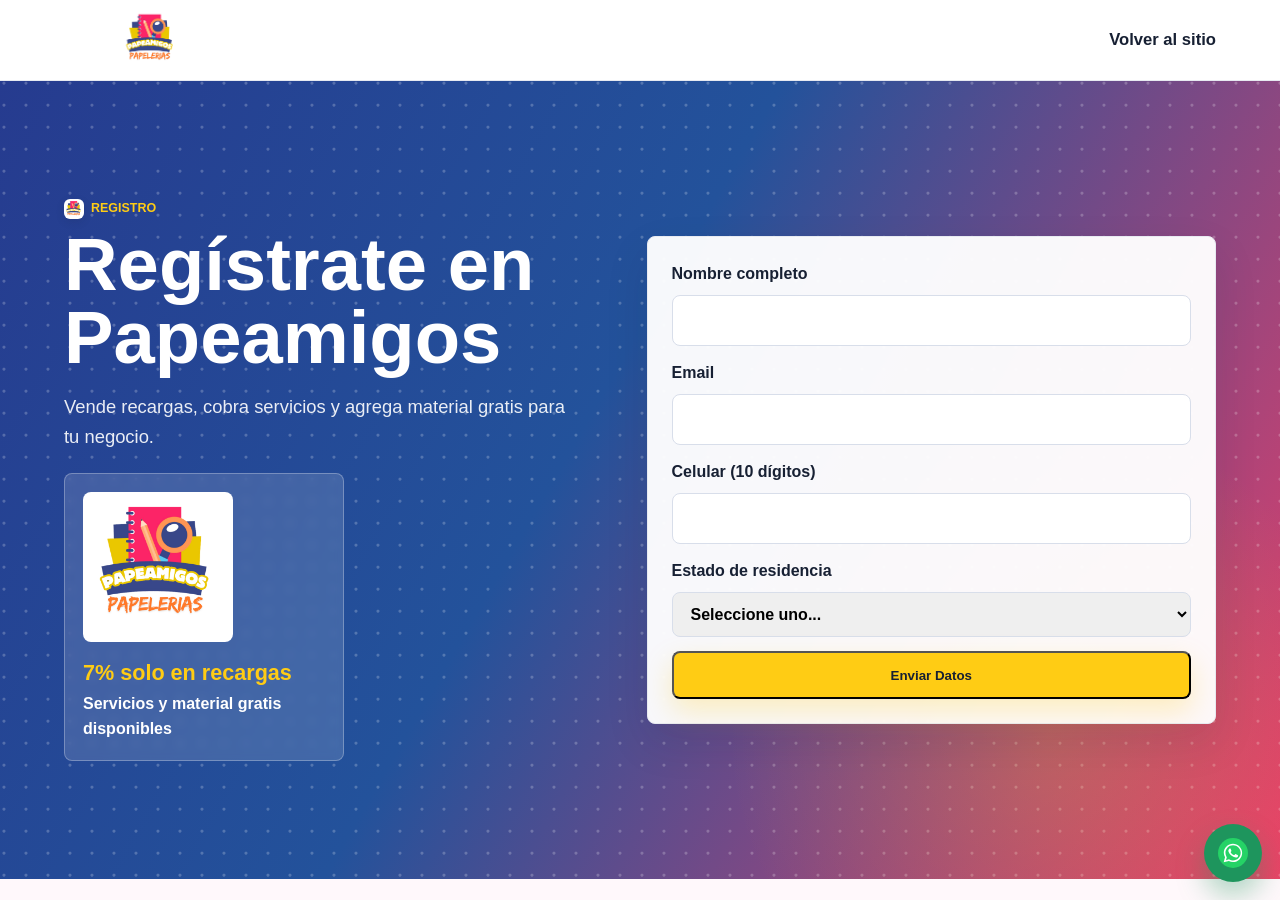
==== commit 1e54c38c: "Revert "Add success modal banner" This reverts commit 5df8d452b7b403e2ec79f34ba8298012d7e8db23." ====
(no text change in the page or its own stylesheets)
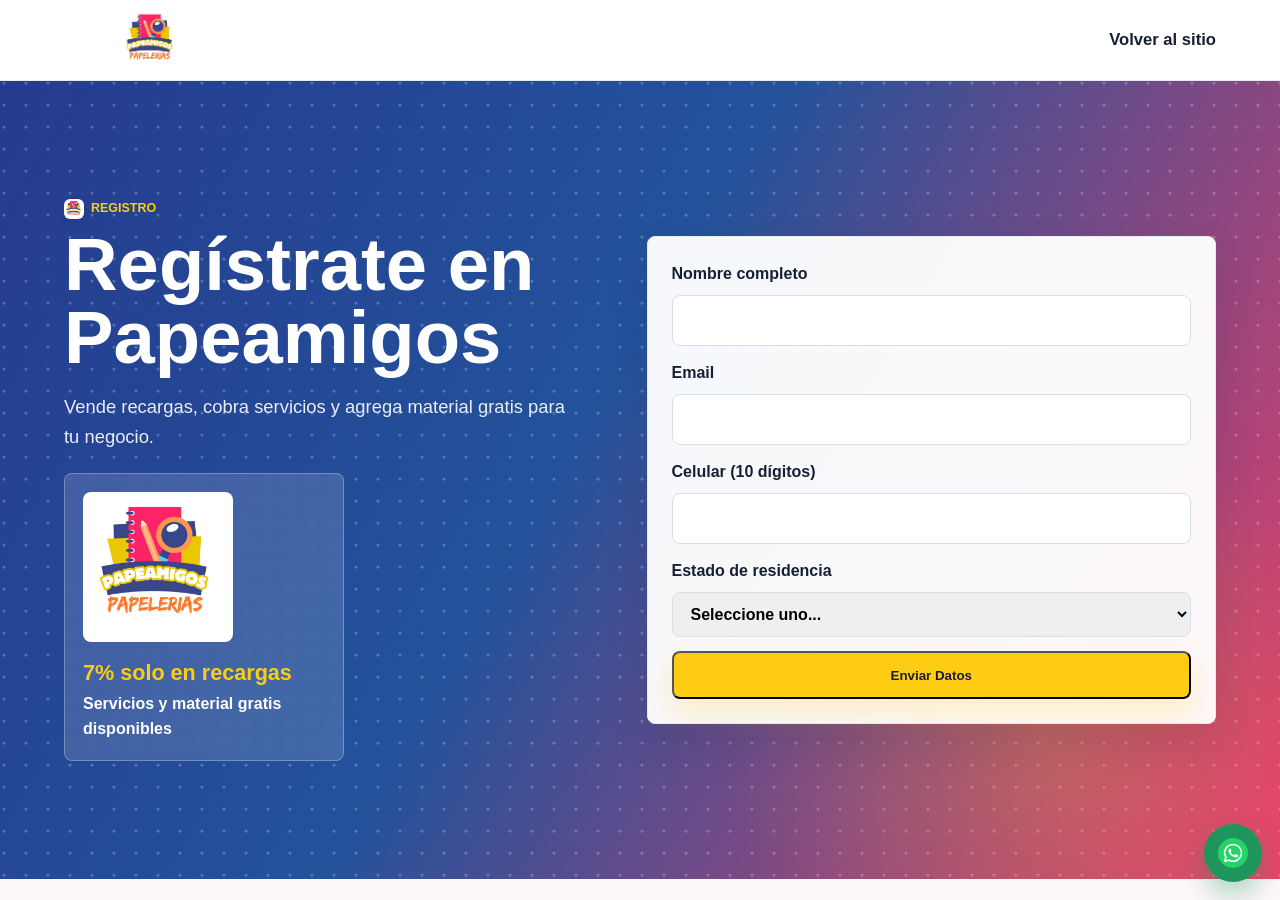
==== commit 12aeb9c6: "Add papeleria success banner" ====
--- a/registro/index.html
+++ b/registro/index.html
@@ -33,6 +33,7 @@
     <section class="success-modal" data-registration-result hidden aria-live="polite" role="dialog" aria-modal="true">
       <div class="success-card">
         <button class="success-close" type="button" data-close-result aria-label="Cerrar">×</button>
+        <img class="success-banner-img" src="../assets/images/modal-papeleria-banner.png" alt="Papeamigos Papelerías">
         <div class="success-check" aria-hidden="true">✓</div>
         <h2>Cuenta creada exitosamente</h2>
         <p class="success-login">Ingresa a: <a href="https://papeamigos.com/" target="_blank" rel="noopener">papeamigos.com</a></p>
--- a/styles.css
+++ b/styles.css
@@ -438,7 +438,16 @@
   cursor: pointer;
 }
 .success-close:hover { background: #e6e8ee; }
-.success-check {
+.success-banner-img {
+  display: block;
+  width: min(86%, 520px);
+  height: 78px;
+  object-fit: cover;
+  object-position: center;
+  margin: 12px auto 28px;
+  border-radius: 16px;
+  box-shadow: 0 10px 24px rgba(255,74,74,.14);
+}.success-check {
   display: inline-flex;
   align-items: center;
   justify-content: center;
@@ -493,7 +502,16 @@
   cursor: pointer;
 }
 .success-close:hover { background: #e6e8ee; }
-.success-check { width: 92px; height: 92px; margin-bottom: 28px; font-size: 3.8rem; }
+.success-banner-img {
+  display: block;
+  width: min(86%, 520px);
+  height: 78px;
+  object-fit: cover;
+  object-position: center;
+  margin: 12px auto 28px;
+  border-radius: 16px;
+  box-shadow: 0 10px 24px rgba(255,74,74,.14);
+}.success-check { width: 92px; height: 92px; margin-bottom: 28px; font-size: 3.8rem; }
   .success-actions { display: grid; grid-template-columns: 1fr 1fr; }
   .success-actions .btn { min-width: 0; }
 }
